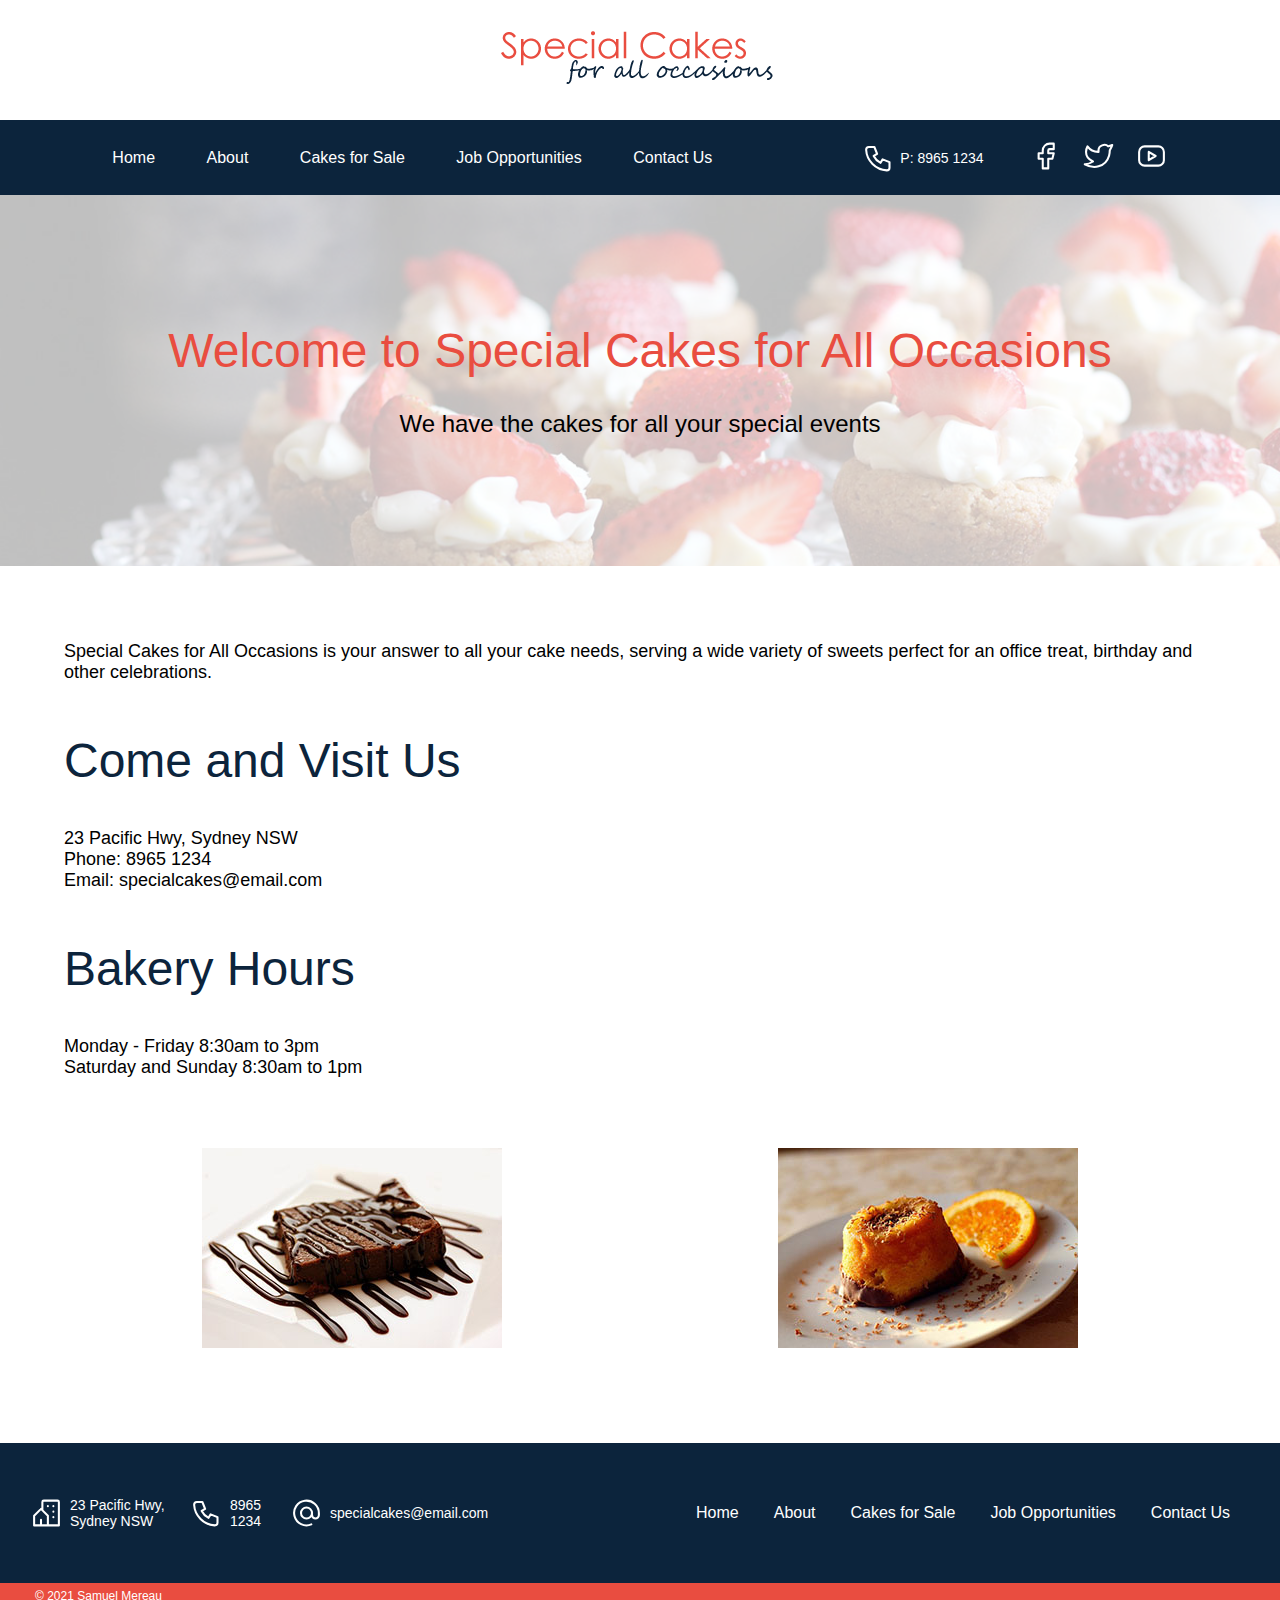
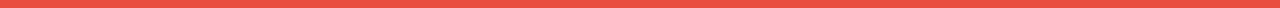
==== index.html @ ec7f02be "Add files via upload" ====
<!doctype html>
<!-- Samuel Mereau -->
<html>
<head>
<meta charset="utf-8">
<meta http-equiv="X-UA-Compatible" content="IE=edge">
<meta name="viewport" content="width=device-width, initial-scale=1.0">
<title>Special Cakes for All Occasions | Home</title>
<link href="style.css" rel="stylesheet" type="text/css">
</head>
<body>
	<header>
		<nav>
		  <div id="navbar-top">
			<a href="index.html"><img src="images/logo.png" width="298" height="71" alt="Company Logo"/></a>
			</div>
		  <div id="navbar-bottom">
				<input type="checkbox" name="menu-icon" value="menu" id="menu-icon"><label id="menu-label" for="menu-icon"></label>
				<div class="navbar-links">
				<a href="index.html">Home</a>
				<a href="about.html">About</a>
				<a href="cakes.html">Cakes for Sale</a>
				<a href="jobs.html">Job Opportunities</a>
				<a href="contact.html">Contact Us</a>
			</div>
			
			<div class="navbar-social">
				<div id="phone">
					<svg xmlns="http://www.w3.org/2000/svg" class="icon icon-tabler icon-tabler-phone social-image" width="44" height="44" viewBox="0 0 24 24" stroke-width="1.5" stroke="#ffffff" fill="none" stroke-linecap="round" stroke-linejoin="round">
  						<path stroke="none" d="M0 0h24v24H0z" fill="none"/>
  						<path d="M5 4h4l2 5l-2.5 1.5a11 11 0 0 0 5 5l1.5 -2.5l5 2v4a2 2 0 0 1 -2 2a16 16 0 0 1 -15 -15a2 2 0 0 1 2 -2" />
					</svg>
					<p>P: 8965 1234</p>
				</div>
				<a href="https://facebook.com" target="_blank">
					<svg xmlns="http://www.w3.org/2000/svg" class="icon icon-tabler icon-tabler-brand-facebook social-image" width="44" height="44" viewBox="0 0 24 24" stroke-width="1.5" stroke="#ffffff" fill="none" stroke-linecap="round" stroke-linejoin="round">
  					<path stroke="none" d="M0 0h24v24H0z" fill="none"/>
 					<path d="M7 10v4h3v7h4v-7h3l1 -4h-4v-2a1 1 0 0 1 1 -1h3v-4h-3a5 5 0 0 0 -5 5v2h-3" />
					</svg>
				</a>
				<a href="https://twitter.com" target="_blank">
					<svg xmlns="http://www.w3.org/2000/svg" class="icon icon-tabler icon-tabler-brand-twitter social-image" width="44" height="44" viewBox="0 0 24 24" stroke-width="1.5" stroke="#ffffff" fill="none" stroke-linecap="round" stroke-linejoin="round">
						<path stroke="none" d="M0 0h24v24H0z" fill="none"/>
						<path d="M22 4.01c-1 .49 -1.98 .689 -3 .99c-1.121 -1.265 -2.783 -1.335 -4.38 -.737s-2.643 2.06 -2.62 3.737v1c-3.245 .083 -6.135 -1.395 -8 -4c0 0 -4.182 7.433 4 11c-1.872 1.247 -3.739 2.088 -6 2c3.308 1.803 6.913 2.423 10.034 1.517c3.58 -1.04 6.522 -3.723 7.651 -7.742a13.84 13.84 0 0 0 .497 -3.753c-.002 -.249 1.51 -2.772 1.818 -4.013z" />
					</svg>
				</a>
				<a href="https://youtube.com" target="_blank">
					<svg xmlns="http://www.w3.org/2000/svg" class="icon icon-tabler icon-tabler-brand-youtube social-image" width="44" height="44" viewBox="0 0 24 24" stroke-width="1.5" stroke="#ffffff" fill="none" stroke-linecap="round" stroke-linejoin="round">
						<path stroke="none" d="M0 0h24v24H0z" fill="none"/>
						<rect x="3" y="5" width="18" height="14" rx="4" />
						<path d="M10 9l5 3l-5 3z" />
					</svg>
				</a>
			</div>
		  </div>
		</nav>
		<div class="page-heading">
			<div id="heading-text">
				<h1>Welcome to Special Cakes for All Occasions</h1>
				<h2>We have the cakes for all your special events</h2>
			</div>
			<img draggable="false" id="page-heading-img" src="images/banner1200.jpg" alt="Page heading image of multiple strawberry cupcakes">
		</div>
    </header>
	<main>
		<section>
			<p>Special Cakes for All Occasions is your answer to all your cake needs, serving a wide variety of sweets perfect for an office treat, birthday and other celebrations.</p>
		</section>
		<section>
			<h2>Come and Visit Us</h2>
			<p>23 Pacific Hwy, Sydney NSW<br>Phone: 8965 1234<br>Email: specialcakes@email.com</p>
		</section>
		<section>
			<h2>Bakery Hours</h2>
			<p>Monday - Friday 8:30am to 3pm<br>Saturday and Sunday 8:30am to 1pm</p>
		</section>
		<div class="gallery">
			<img src="images/small/brownie300.jpg" alt="Image of brownie with chocolate dressing">
			<img src="images/small/orangeCake300.jpg" alt="Image of small orange cake with a slice of orange fruit">
		</div>
	</main>
	<footer>
		<div id="footer-top">
			<div class="footer-social">
				<div id="footer-address" class="footer-contact-info">
					<svg xmlns="http://www.w3.org/2000/svg" class="icon icon-tabler icon-tabler-building-community" width="44" height="44" viewBox="0 0 24 24" stroke-width="1.5" stroke="#ffffff" fill="none" stroke-linecap="round" stroke-linejoin="round">
						<path stroke="none" d="M0 0h24v24H0z" fill="none"/>
						<path d="M8 9l5 5v7h-5v-4m0 4h-5v-7l5 -5m1 1v-6a1 1 0 0 1 1 -1h10a1 1 0 0 1 1 1v17h-8" />
						<line x1="13" y1="7" x2="13" y2="7.01" />
						<line x1="17" y1="7" x2="17" y2="7.01" />
						<line x1="17" y1="11" x2="17" y2="11.01" />
						<line x1="17" y1="15" x2="17" y2="15.01" />
					</svg>
					<p>23 Pacific Hwy, Sydney NSW</p>
				</div>
				<div id="footer-phone" class="footer-contact-info">
					<svg xmlns="http://www.w3.org/2000/svg" class="icon icon-tabler icon-tabler-phone" width="44" height="44" viewBox="0 0 24 24" stroke-width="1.5" stroke="#ffffff" fill="none" stroke-linecap="round" stroke-linejoin="round">
						<path stroke="none" d="M0 0h24v24H0z" fill="none"/>
						<path d="M5 4h4l2 5l-2.5 1.5a11 11 0 0 0 5 5l1.5 -2.5l5 2v4a2 2 0 0 1 -2 2a16 16 0 0 1 -15 -15a2 2 0 0 1 2 -2" />
					</svg>
					<p>8965 1234</p>
				</div>
				<div id="footer-email" class="footer-contact-info">
					<svg xmlns="http://www.w3.org/2000/svg" class="icon icon-tabler icon-tabler-at" width="44" height="44" viewBox="0 0 24 24" stroke-width="1.5" stroke="#ffffff" fill="none" stroke-linecap="round" stroke-linejoin="round">
						<path stroke="none" d="M0 0h24v24H0z" fill="none"/>
						<circle cx="12" cy="12" r="4" />
						<path d="M16 12v1.5a2.5 2.5 0 0 0 5 0v-1.5a9 9 0 1 0 -5.5 8.28" />
					</svg>
					<p>specialcakes@email.com</p>
				</div>
			</div>
			<div class="footer-sitemap">
				<a href="index.html">Home</a>
				<a href="about.html">About</a>
				<a href="cakes.html">Cakes for Sale</a>
				<a href="jobs.html">Job Opportunities</a>
				<a href="contact.html">Contact Us</a>
			</div>
		</div>
		<div id="footer-bottom">
			<p>&copy; 2021 Samuel Mereau</p>
		</div>
	</footer>
</body>
</html>
---- style.css ----
@charset "utf-8";
/* Samuel Mereau */
html, body {
    margin: 0;
    padding: 0;
    font-family: Arial, Helvetica, sans-serif;
}
#navbar-bottom {
    background-color: #0c243c;
    height: 75px;
	padding-left: 20px;
}
.navbar-social{
	margin-right: auto;
}
.navbar-links {
	margin-left: auto;
	margin-right: 150px;
    width: 600px;
    justify-content: space-between;
}
#navbar-bottom input[type="checkbox"] {
	display: none;
}
.navbar-links a, .footer-sitemap a {
	color: white;
	text-decoration: none;
}
#navbar-bottom, .navbar-social, #phone, .navbar-links {
    display: flex;
    align-items: center;
}
.social-image {
    width: 33px;
}
.navbar-social a {
	margin-right: 20px;
}
#phone p {
    color: white;
    font-size: 14px;
}
#phone {
    margin-right: 45px;
}
#phone svg {
    padding-right: 5px;
}
#navbar-top {
    height: 120px;
}
#navbar-top a {
    display: block;
    height: 100%;
}
#navbar-top img {
    margin-left: auto;
    margin-right: auto;
    display: block;
    padding-top: 20px;
    padding-bottom: 25px;
}
.page-heading {
	position: relative;
	overflow: hidden;
	width: 100%;
	height: auto;
	text-align: center
}
#page-heading-img {
	position: absolute;
	z-index: -1;
	opacity: 0.25;
	top: 0;
	left: 0;
	object-fit: cover;
	height: 100%;
	width: 100%;
	user-select: none;
}
#heading-text {
	margin-top: 10%;
	margin-bottom: 10%;
}
#heading-text h1 {
	font-weight: normal;
	font-size: 3em;
	color: #e94d40;
}
#heading-text h2 {
	font-weight: normal;
}
main {
	margin: 75px 5vw;
}
main h2 {
	color: #0c243c;
	font-weight: normal;
	font-size: 48px;
}
.gallery {
	display: flex;
	justify-content: space-around;
	align-items: center;
	text-align: center;
	flex-wrap: wrap;
}
.gallery img {
	margin: 20px 10px;
}
section {
	height: auto;
	position: relative;
	margin-bottom: 50px;
}
section p {
	width: auto;
	font-size: 18px;
}
#footer-top {
	background-color: #0c243c; 
	height: 140px;
	display: flex;
	padding-left: 30px;
}
#footer-top div svg {
	width: 33px;
}
.footer-social div:not(:first-child) {
	margin-left: 30px;
}
.footer-contact-info {
	display: flex;
	flex-direction: row;
	align-items: center;
	color: white;
}
.footer-contact-info p {
	font-size: 14px;
	margin-left: 7px;
}
.footer-social {
	display: flex;
	flex-direction: row;
}
.footer-sitemap {
	display: flex;
    align-items: center;
	margin-left: 30px;
	margin-right: 50px;
    width: 600px;
    justify-content: flex-end;
	flex-grow: 2;
}
.footer-sitemap a:not(:first-child){
	margin-left: 35px;
}
#footer-bottom {
	background-color: #e94d40;
	height: 25px;
}
#footer-bottom p {
	margin: 0;
	margin-left: 35px;
	padding-top: 6px;
	padding-bottom: 5px;
	font-size: 12px;
	color: white;
}
table {
	width: 50%;
	height: 300px;
	border-collapse: collapse;
}
table td, table th {
	border: 1px solid #ddd;
	padding: 8px;
}
table th {
	background-color: #0c243c;
	color: white;
	font-weight: normal;
	padding: 8px 0;
}
@media only screen and (max-width: 1312px){
	#footer-top div:not(:first-child){
		margin-left: 10px;
	}
	.footer-sitemap {
		margin-left: 50px !important;
		text-align: center;
	}
	#footer-address p {
		width: 110px;
	}
	#footer-phone p {
		width: 50px;
	}
}
@media only screen and (max-width: 1112px) {
	#phone {
		margin-right: 15px;
	}
}
@media only screen and (max-width: 1000px) {
	#navbar-bottom {
		flex-direction: column;
		padding-left: 0;
		height: auto;
	}
	.navbar-social {
		background-color: white;
		width: 100%;
		height: 50px;
		justify-content: center;
		border-bottom: solid 1px grey;
	}
	.navbar-social svg {
		stroke: black;
	}
	.navbar-social a:nth-child(2){
		margin-left: 20px;
	}
	.social-image {
		width: 22px;
	}
	#phone p {
		color: black;
	}
	.navbar-links {
		height: 60px;
		margin: 0;
	}
	.page-heading h1 {
		margin: 0 50px;
	}
	#footer-top {
		padding: 0 40px;
		flex-direction: column;
	}
	.footer-social {
		display: flex;
		flex-direction: row;
		justify-content: center;
		height: 75px;
	}
	.footer-social div {
		justify-content: center;
		margin: 0 !important;
	}
	.footer-social div p {
		width: 100% !important;
	}
	#footer-phone p {
		width: 75px !important;
	}
	#footer-phone {
		margin: 0 20px !important;
	}
	.footer-sitemap {
		width: 100%;
		margin: 0 !important;
		justify-content: center;
	}
	.footer-sitemap a {
		margin: 0 20px;
	}
	.footer-sitemap a:not(:first-child) {
		margin-left: 30px;
	}
}
@media only screen and (max-width: 650px){
	main {
		text-align: center;
	}
	.gallery {
		flex-direction: column;
	}
	.gallery img:not(:first-child) {
		margin-top: 40px;
		margin-left: 0;
	}
	.navbar-links {
		display: none;
		flex-direction: column;
		height: auto;
		padding-bottom: 10px;
		width: 100%;
	}
	.navbar-links a {
		font-size: 24px;
		height: 60px;
		display: flex;
		align-items: center;
		width: 75%;
		overflow: hidden;
	}
	.navbar-links a:not(:last-child) {
		border-bottom: solid 1px white;
	}
	#menu-label {
		display: block;
		margin-left: auto;
	}
	#menu-icon {
		display: none;
	}
	#menu-icon + label{
		float: right;
		background: url("images/menu-icon.svg") no-repeat;
		width: 40px;
		height: 40px;
		margin-top: 5px;
		margin-right: 12px;
		margin-bottom: 10px;
	}
	#menu-icon:checked + label {
		background: url("images/menu-close.svg") no-repeat;
	}
	#menu-icon:checked ~ .navbar-links {
		display: flex !important;
	}
	.page-heading {
		height: 500px;
	}
	#heading-text h2 {
		padding: 0 10px; 
	}
	#heading-text {
		margin-top: 100px;
	}
	.footer-social {
		flex-direction: column;
		height: auto;
		
	}
	.footer-social div {
		width: 100%;	
		justify-content: center !important;
	}
	#footer-top {
		height: 475px;
		justify-content: flex-end;
	}
	#footer-phone {
		margin: 0 !important;
	}
	#footer-phone p {
		width: 50% !important;
	}
	.footer-social div p {
		width: 50% !important;
	}
	.footer-sitemap {
		flex-direction: column;
		justify-content: flex-end;
		flex-grow: 0;
		margin-top: 50px !important;
	}
	.footer-sitemap a {
		height: 50px;
		font-size: 18px;
		margin: 0 !important;
		text-align: center;
	}
	table {
		width: 75%;
		margin-left: auto;
		margin-right: auto;
	}
}
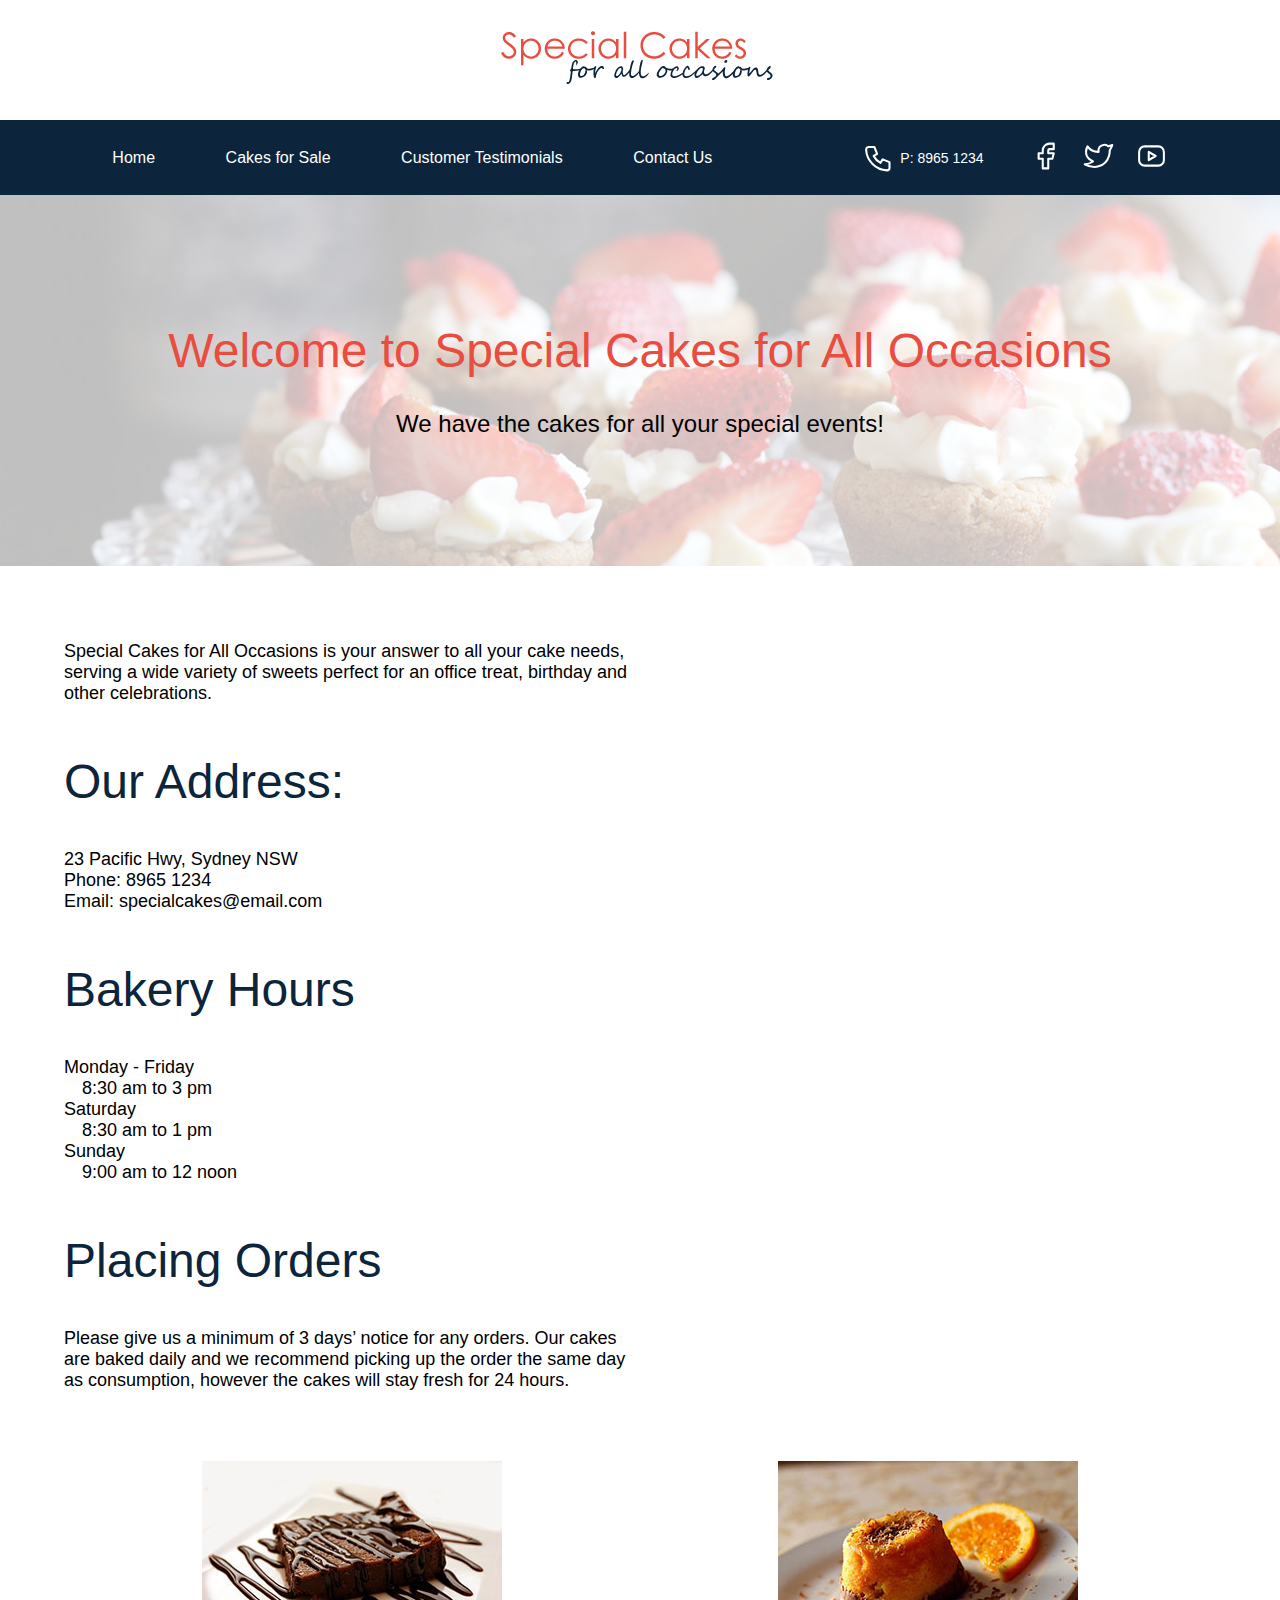
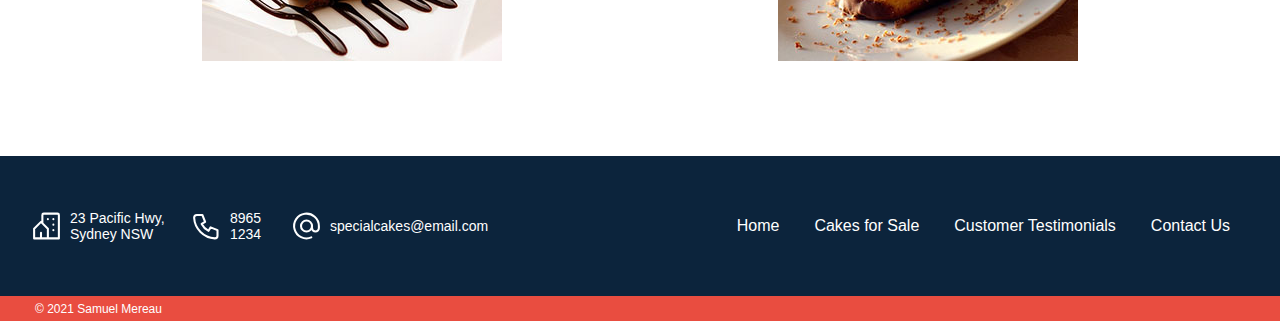
==== commit 42bb8fd8: "update branch to v2" ====
--- a/index.html
+++ b/index.html
@@ -1,125 +1,245 @@
-<!doctype html>
+<!DOCTYPE html>
 <!-- Samuel Mereau -->
 <html>
-<head>
-<meta charset="utf-8">
-<meta http-equiv="X-UA-Compatible" content="IE=edge">
-<meta name="viewport" content="width=device-width, initial-scale=1.0">
-<title>Special Cakes for All Occasions | Home</title>
-<link href="style.css" rel="stylesheet" type="text/css">
-</head>
-<body>
-	<header>
-		<nav>
-		  <div id="navbar-top">
-			<a href="index.html"><img src="images/logo.png" width="298" height="71" alt="Company Logo"/></a>
-			</div>
-		  <div id="navbar-bottom">
-				<input type="checkbox" name="menu-icon" value="menu" id="menu-icon"><label id="menu-label" for="menu-icon"></label>
-				<div class="navbar-links">
-				<a href="index.html">Home</a>
-				<a href="about.html">About</a>
-				<a href="cakes.html">Cakes for Sale</a>
-				<a href="jobs.html">Job Opportunities</a>
-				<a href="contact.html">Contact Us</a>
-			</div>
-			
-			<div class="navbar-social">
-				<div id="phone">
-					<svg xmlns="http://www.w3.org/2000/svg" class="icon icon-tabler icon-tabler-phone social-image" width="44" height="44" viewBox="0 0 24 24" stroke-width="1.5" stroke="#ffffff" fill="none" stroke-linecap="round" stroke-linejoin="round">
-  						<path stroke="none" d="M0 0h24v24H0z" fill="none"/>
-  						<path d="M5 4h4l2 5l-2.5 1.5a11 11 0 0 0 5 5l1.5 -2.5l5 2v4a2 2 0 0 1 -2 2a16 16 0 0 1 -15 -15a2 2 0 0 1 2 -2" />
-					</svg>
-					<p>P: 8965 1234</p>
-				</div>
-				<a href="https://facebook.com" target="_blank">
-					<svg xmlns="http://www.w3.org/2000/svg" class="icon icon-tabler icon-tabler-brand-facebook social-image" width="44" height="44" viewBox="0 0 24 24" stroke-width="1.5" stroke="#ffffff" fill="none" stroke-linecap="round" stroke-linejoin="round">
-  					<path stroke="none" d="M0 0h24v24H0z" fill="none"/>
- 					<path d="M7 10v4h3v7h4v-7h3l1 -4h-4v-2a1 1 0 0 1 1 -1h3v-4h-3a5 5 0 0 0 -5 5v2h-3" />
-					</svg>
-				</a>
-				<a href="https://twitter.com" target="_blank">
-					<svg xmlns="http://www.w3.org/2000/svg" class="icon icon-tabler icon-tabler-brand-twitter social-image" width="44" height="44" viewBox="0 0 24 24" stroke-width="1.5" stroke="#ffffff" fill="none" stroke-linecap="round" stroke-linejoin="round">
-						<path stroke="none" d="M0 0h24v24H0z" fill="none"/>
-						<path d="M22 4.01c-1 .49 -1.98 .689 -3 .99c-1.121 -1.265 -2.783 -1.335 -4.38 -.737s-2.643 2.06 -2.62 3.737v1c-3.245 .083 -6.135 -1.395 -8 -4c0 0 -4.182 7.433 4 11c-1.872 1.247 -3.739 2.088 -6 2c3.308 1.803 6.913 2.423 10.034 1.517c3.58 -1.04 6.522 -3.723 7.651 -7.742a13.84 13.84 0 0 0 .497 -3.753c-.002 -.249 1.51 -2.772 1.818 -4.013z" />
-					</svg>
-				</a>
-				<a href="https://youtube.com" target="_blank">
-					<svg xmlns="http://www.w3.org/2000/svg" class="icon icon-tabler icon-tabler-brand-youtube social-image" width="44" height="44" viewBox="0 0 24 24" stroke-width="1.5" stroke="#ffffff" fill="none" stroke-linecap="round" stroke-linejoin="round">
-						<path stroke="none" d="M0 0h24v24H0z" fill="none"/>
-						<rect x="3" y="5" width="18" height="14" rx="4" />
-						<path d="M10 9l5 3l-5 3z" />
-					</svg>
-				</a>
-			</div>
-		  </div>
-		</nav>
-		<div class="page-heading">
-			<div id="heading-text">
-				<h1>Welcome to Special Cakes for All Occasions</h1>
-				<h2>We have the cakes for all your special events</h2>
-			</div>
-			<img draggable="false" id="page-heading-img" src="images/banner1200.jpg" alt="Page heading image of multiple strawberry cupcakes">
-		</div>
+  <head>
+    <meta charset="utf-8" />
+    <meta http-equiv="X-UA-Compatible" content="IE=edge" />
+    <meta name="viewport" content="width=device-width, initial-scale=1.0" />
+    <title>Special Cakes for All Occasions | Home</title>
+    <link href="style.css" rel="stylesheet" type="text/css" />
+    <link href="css/index.css" rel="stylesheet" type="text/css" />
+  </head>
+  <body>
+    <header>
+      <nav>
+        <div id="navbar-top">
+          <a href="index.html"
+            ><img src="images/logo.png" width="298" height="71" alt="Company Logo"
+          /></a>
+        </div>
+        <div id="navbar-bottom">
+          <input type="checkbox" name="menu-icon" value="menu" id="menu-icon" /><label
+            id="menu-label"
+            for="menu-icon"
+          ></label>
+          <div class="navbar-links">
+            <a href="index.html">Home</a>
+            <a href="cakes.html">Cakes for Sale</a>
+            <a href="testimonials.html">Customer Testimonials</a>
+            <a href="contact.html">Contact Us</a>
+          </div>
+
+          <div class="navbar-social">
+            <div id="phone">
+              <svg
+                xmlns="http://www.w3.org/2000/svg"
+                class="icon icon-tabler icon-tabler-phone social-image"
+                width="44"
+                height="44"
+                viewBox="0 0 24 24"
+                stroke-width="1.5"
+                stroke="#ffffff"
+                fill="none"
+                stroke-linecap="round"
+                stroke-linejoin="round"
+              >
+                <path stroke="none" d="M0 0h24v24H0z" fill="none" />
+                <path
+                  d="M5 4h4l2 5l-2.5 1.5a11 11 0 0 0 5 5l1.5 -2.5l5 2v4a2 2 0 0 1 -2 2a16 16 0 0 1 -15 -15a2 2 0 0 1 2 -2"
+                />
+              </svg>
+              <p>P: 8965 1234</p>
+            </div>
+            <a href="https://facebook.com" target="_blank">
+              <svg
+                xmlns="http://www.w3.org/2000/svg"
+                class="icon icon-tabler icon-tabler-brand-facebook social-image"
+                width="44"
+                height="44"
+                viewBox="0 0 24 24"
+                stroke-width="1.5"
+                stroke="#ffffff"
+                fill="none"
+                stroke-linecap="round"
+                stroke-linejoin="round"
+              >
+                <path stroke="none" d="M0 0h24v24H0z" fill="none" />
+                <path
+                  d="M7 10v4h3v7h4v-7h3l1 -4h-4v-2a1 1 0 0 1 1 -1h3v-4h-3a5 5 0 0 0 -5 5v2h-3"
+                />
+              </svg>
+            </a>
+            <a href="https://twitter.com" target="_blank">
+              <svg
+                xmlns="http://www.w3.org/2000/svg"
+                class="icon icon-tabler icon-tabler-brand-twitter social-image"
+                width="44"
+                height="44"
+                viewBox="0 0 24 24"
+                stroke-width="1.5"
+                stroke="#ffffff"
+                fill="none"
+                stroke-linecap="round"
+                stroke-linejoin="round"
+              >
+                <path stroke="none" d="M0 0h24v24H0z" fill="none" />
+                <path
+                  d="M22 4.01c-1 .49 -1.98 .689 -3 .99c-1.121 -1.265 -2.783 -1.335 -4.38 -.737s-2.643 2.06 -2.62 3.737v1c-3.245 .083 -6.135 -1.395 -8 -4c0 0 -4.182 7.433 4 11c-1.872 1.247 -3.739 2.088 -6 2c3.308 1.803 6.913 2.423 10.034 1.517c3.58 -1.04 6.522 -3.723 7.651 -7.742a13.84 13.84 0 0 0 .497 -3.753c-.002 -.249 1.51 -2.772 1.818 -4.013z"
+                />
+              </svg>
+            </a>
+            <a href="https://youtube.com" target="_blank">
+              <svg
+                xmlns="http://www.w3.org/2000/svg"
+                class="icon icon-tabler icon-tabler-brand-youtube social-image"
+                width="44"
+                height="44"
+                viewBox="0 0 24 24"
+                stroke-width="1.5"
+                stroke="#ffffff"
+                fill="none"
+                stroke-linecap="round"
+                stroke-linejoin="round"
+              >
+                <path stroke="none" d="M0 0h24v24H0z" fill="none" />
+                <rect x="3" y="5" width="18" height="14" rx="4" />
+                <path d="M10 9l5 3l-5 3z" />
+              </svg>
+            </a>
+          </div>
+        </div>
+      </nav>
+      <div class="page-heading">
+        <div id="heading-text">
+          <h1>Welcome to Special Cakes for All Occasions</h1>
+          <h2>We have the cakes for all your special events!</h2>
+        </div>
+        <img
+          draggable="false"
+          id="page-heading-img"
+          src="images/banner1200.jpg"
+          alt="Page heading image of multiple strawberry cupcakes"
+        />
+      </div>
     </header>
-	<main>
-		<section>
-			<p>Special Cakes for All Occasions is your answer to all your cake needs, serving a wide variety of sweets perfect for an office treat, birthday and other celebrations.</p>
-		</section>
-		<section>
-			<h2>Come and Visit Us</h2>
-			<p>23 Pacific Hwy, Sydney NSW<br>Phone: 8965 1234<br>Email: specialcakes@email.com</p>
-		</section>
-		<section>
-			<h2>Bakery Hours</h2>
-			<p>Monday - Friday 8:30am to 3pm<br>Saturday and Sunday 8:30am to 1pm</p>
-		</section>
-		<div class="gallery">
-			<img src="images/small/brownie300.jpg" alt="Image of brownie with chocolate dressing">
-			<img src="images/small/orangeCake300.jpg" alt="Image of small orange cake with a slice of orange fruit">
-		</div>
-	</main>
-	<footer>
-		<div id="footer-top">
-			<div class="footer-social">
-				<div id="footer-address" class="footer-contact-info">
-					<svg xmlns="http://www.w3.org/2000/svg" class="icon icon-tabler icon-tabler-building-community" width="44" height="44" viewBox="0 0 24 24" stroke-width="1.5" stroke="#ffffff" fill="none" stroke-linecap="round" stroke-linejoin="round">
-						<path stroke="none" d="M0 0h24v24H0z" fill="none"/>
-						<path d="M8 9l5 5v7h-5v-4m0 4h-5v-7l5 -5m1 1v-6a1 1 0 0 1 1 -1h10a1 1 0 0 1 1 1v17h-8" />
-						<line x1="13" y1="7" x2="13" y2="7.01" />
-						<line x1="17" y1="7" x2="17" y2="7.01" />
-						<line x1="17" y1="11" x2="17" y2="11.01" />
-						<line x1="17" y1="15" x2="17" y2="15.01" />
-					</svg>
-					<p>23 Pacific Hwy, Sydney NSW</p>
-				</div>
-				<div id="footer-phone" class="footer-contact-info">
-					<svg xmlns="http://www.w3.org/2000/svg" class="icon icon-tabler icon-tabler-phone" width="44" height="44" viewBox="0 0 24 24" stroke-width="1.5" stroke="#ffffff" fill="none" stroke-linecap="round" stroke-linejoin="round">
-						<path stroke="none" d="M0 0h24v24H0z" fill="none"/>
-						<path d="M5 4h4l2 5l-2.5 1.5a11 11 0 0 0 5 5l1.5 -2.5l5 2v4a2 2 0 0 1 -2 2a16 16 0 0 1 -15 -15a2 2 0 0 1 2 -2" />
-					</svg>
-					<p>8965 1234</p>
-				</div>
-				<div id="footer-email" class="footer-contact-info">
-					<svg xmlns="http://www.w3.org/2000/svg" class="icon icon-tabler icon-tabler-at" width="44" height="44" viewBox="0 0 24 24" stroke-width="1.5" stroke="#ffffff" fill="none" stroke-linecap="round" stroke-linejoin="round">
-						<path stroke="none" d="M0 0h24v24H0z" fill="none"/>
-						<circle cx="12" cy="12" r="4" />
-						<path d="M16 12v1.5a2.5 2.5 0 0 0 5 0v-1.5a9 9 0 1 0 -5.5 8.28" />
-					</svg>
-					<p>specialcakes@email.com</p>
-				</div>
-			</div>
-			<div class="footer-sitemap">
-				<a href="index.html">Home</a>
-				<a href="about.html">About</a>
-				<a href="cakes.html">Cakes for Sale</a>
-				<a href="jobs.html">Job Opportunities</a>
-				<a href="contact.html">Contact Us</a>
-			</div>
-		</div>
-		<div id="footer-bottom">
-			<p>&copy; 2021 Samuel Mereau</p>
-		</div>
-	</footer>
-</body>
+    <main>
+      <section>
+        <p>
+          Special Cakes for All Occasions is your answer to all your cake needs, serving a
+          wide variety of sweets perfect for an office treat, birthday and other
+          celebrations.
+        </p>
+      </section>
+      <section>
+        <h2>Our Address:</h2>
+        <p>
+          23 Pacific Hwy, Sydney NSW<br />Phone: 8965 1234<br />Email:
+          specialcakes@email.com
+        </p>
+      </section>
+      <section>
+        <h2>Bakery Hours</h2>
+        <p>
+          Monday - Friday <br />&emsp;8:30 am to 3 pm<br />Saturday<br />&emsp;8:30 am to
+          1 pm<br />Sunday<br />&emsp;9:00 am to 12 noon
+        </p>
+      </section>
+      <section>
+        <h2>Placing Orders</h2>
+        <p>
+          Please give us a minimum of 3 days’ notice for any orders. Our cakes are baked
+          daily and we recommend picking up the order the same day as consumption, however
+          the cakes will stay fresh for 24 hours.
+        </p>
+      </section>
+      <div class="gallery">
+        <img
+          src="images/small/brownie300.jpg"
+          alt="Image of brownie with chocolate dressing"
+        />
+        <img
+          src="images/small/orangeCake300.jpg"
+          alt="Image of small orange cake with a slice of orange fruit"
+        />
+      </div>
+    </main>
+    <footer>
+      <div id="footer-top">
+        <div class="footer-social">
+          <div id="footer-address" class="footer-contact-info">
+            <svg
+              xmlns="http://www.w3.org/2000/svg"
+              class="icon icon-tabler icon-tabler-building-community"
+              width="44"
+              height="44"
+              viewBox="0 0 24 24"
+              stroke-width="1.5"
+              stroke="#ffffff"
+              fill="none"
+              stroke-linecap="round"
+              stroke-linejoin="round"
+            >
+              <path stroke="none" d="M0 0h24v24H0z" fill="none" />
+              <path
+                d="M8 9l5 5v7h-5v-4m0 4h-5v-7l5 -5m1 1v-6a1 1 0 0 1 1 -1h10a1 1 0 0 1 1 1v17h-8"
+              />
+              <line x1="13" y1="7" x2="13" y2="7.01" />
+              <line x1="17" y1="7" x2="17" y2="7.01" />
+              <line x1="17" y1="11" x2="17" y2="11.01" />
+              <line x1="17" y1="15" x2="17" y2="15.01" />
+            </svg>
+            <p>23 Pacific Hwy, Sydney NSW</p>
+          </div>
+          <div id="footer-phone" class="footer-contact-info">
+            <svg
+              xmlns="http://www.w3.org/2000/svg"
+              class="icon icon-tabler icon-tabler-phone"
+              width="44"
+              height="44"
+              viewBox="0 0 24 24"
+              stroke-width="1.5"
+              stroke="#ffffff"
+              fill="none"
+              stroke-linecap="round"
+              stroke-linejoin="round"
+            >
+              <path stroke="none" d="M0 0h24v24H0z" fill="none" />
+              <path
+                d="M5 4h4l2 5l-2.5 1.5a11 11 0 0 0 5 5l1.5 -2.5l5 2v4a2 2 0 0 1 -2 2a16 16 0 0 1 -15 -15a2 2 0 0 1 2 -2"
+              />
+            </svg>
+            <p>8965 1234</p>
+          </div>
+          <div id="footer-email" class="footer-contact-info">
+            <svg
+              xmlns="http://www.w3.org/2000/svg"
+              class="icon icon-tabler icon-tabler-at"
+              width="44"
+              height="44"
+              viewBox="0 0 24 24"
+              stroke-width="1.5"
+              stroke="#ffffff"
+              fill="none"
+              stroke-linecap="round"
+              stroke-linejoin="round"
+            >
+              <path stroke="none" d="M0 0h24v24H0z" fill="none" />
+              <circle cx="12" cy="12" r="4" />
+              <path d="M16 12v1.5a2.5 2.5 0 0 0 5 0v-1.5a9 9 0 1 0 -5.5 8.28" />
+            </svg>
+            <p>specialcakes@email.com</p>
+          </div>
+        </div>
+        <div class="footer-sitemap">
+          <a href="index.html">Home</a>
+          <a href="cakes.html">Cakes for Sale</a>
+          <a href="testimonials.html">Customer Testimonials</a>
+          <a href="contact.html">Contact Us</a>
+        </div>
+      </div>
+      <div id="footer-bottom">
+        <p>&copy; 2021 Samuel Mereau</p>
+      </div>
+    </footer>
+  </body>
 </html>
--- a/style.css
+++ b/style.css
@@ -1,371 +1,379 @@
 @charset "utf-8";
 /* Samuel Mereau */
-html, body {
+html,
+body {
+  margin: 0;
+  padding: 0;
+  font-family: Arial, Helvetica, sans-serif;
+}
+#navbar-bottom {
+  background-color: #0c243c;
+  height: 75px;
+  padding-left: 20px;
+}
+.navbar-social {
+  margin-right: auto;
+}
+.navbar-links {
+  margin-left: auto;
+  margin-right: 150px;
+  width: 600px;
+  justify-content: space-between;
+}
+#navbar-bottom input[type='checkbox'] {
+  display: none;
+}
+.navbar-links a,
+.footer-sitemap a {
+  color: white;
+  text-decoration: none;
+}
+#navbar-bottom,
+.navbar-social,
+#phone,
+.navbar-links {
+  display: flex;
+  align-items: center;
+}
+.social-image {
+  width: 33px;
+}
+.navbar-social a {
+  margin-right: 20px;
+}
+#phone p {
+  color: white;
+  font-size: 14px;
+}
+#phone {
+  margin-right: 45px;
+}
+#phone svg {
+  padding-right: 5px;
+}
+#navbar-top {
+  height: 120px;
+}
+#navbar-top a {
+  display: block;
+  height: 100%;
+}
+#navbar-top img {
+  margin-left: auto;
+  margin-right: auto;
+  display: block;
+  padding-top: 20px;
+  padding-bottom: 25px;
+}
+.page-heading {
+  position: relative;
+  overflow: hidden;
+  width: 100%;
+  height: auto;
+  text-align: center;
+}
+#page-heading-img {
+  position: absolute;
+  z-index: -1;
+  opacity: 0.25;
+  top: 0;
+  left: 0;
+  object-fit: cover;
+  height: 100%;
+  width: 100%;
+  user-select: none;
+}
+#heading-text {
+  margin-top: 10%;
+  margin-bottom: 10%;
+}
+#heading-text h1 {
+  font-weight: normal;
+  font-size: 3em;
+  color: #e94d40;
+}
+#heading-text h2 {
+  font-weight: normal;
+}
+main {
+  margin: 75px 5vw;
+}
+main h2 {
+  color: #0c243c;
+  font-weight: normal;
+  font-size: 48px;
+}
+.gallery {
+  display: flex;
+  justify-content: space-around;
+  align-items: center;
+  text-align: center;
+  flex-wrap: wrap;
+}
+.gallery img {
+  margin: 20px 10px;
+}
+section {
+  height: auto;
+  position: relative;
+  margin-bottom: 50px;
+}
+section p {
+  width: auto;
+  font-size: 18px;
+}
+blockquote {
+  font-size: 18px;
+}
+#footer-top {
+  background-color: #0c243c;
+  height: 140px;
+  display: flex;
+  padding-left: 30px;
+}
+#footer-top div svg {
+  width: 33px;
+}
+.footer-social div:not(:first-child) {
+  margin-left: 30px;
+}
+.footer-contact-info {
+  display: flex;
+  flex-direction: row;
+  align-items: center;
+  color: white;
+}
+.footer-contact-info p {
+  font-size: 14px;
+  margin-left: 7px;
+}
+.footer-social {
+  display: flex;
+  flex-direction: row;
+}
+.footer-sitemap {
+  display: flex;
+  align-items: center;
+  margin-left: 30px;
+  margin-right: 50px;
+  width: 600px;
+  justify-content: flex-end;
+  flex-grow: 2;
+}
+.footer-sitemap a:not(:first-child) {
+  margin-left: 35px;
+}
+#footer-bottom {
+  background-color: #e94d40;
+  height: 25px;
+}
+#footer-bottom p {
+  margin: 0;
+  margin-left: 35px;
+  padding-top: 6px;
+  padding-bottom: 5px;
+  font-size: 12px;
+  color: white;
+}
+table {
+  width: 50%;
+  height: 300px;
+  border-collapse: collapse;
+}
+table td,
+table th {
+  border: 1px solid #ddd;
+  padding: 8px;
+}
+table th {
+  background-color: #0c243c;
+  color: white;
+  font-weight: normal;
+  padding: 8px 0;
+}
+@media only screen and (max-width: 1312px) {
+  #footer-top div:not(:first-child) {
+    margin-left: 10px;
+  }
+  .footer-sitemap {
+    margin-left: 50px !important;
+    text-align: center;
+  }
+  #footer-address p {
+    width: 110px;
+  }
+  #footer-phone p {
+    width: 50px;
+  }
+}
+@media only screen and (max-width: 1112px) {
+  #phone {
+    margin-right: 15px;
+  }
+}
+@media only screen and (max-width: 1000px) {
+  #navbar-bottom {
+    flex-direction: column;
+    padding-left: 0;
+    height: auto;
+  }
+  .navbar-social {
+    background-color: white;
+    width: 100%;
+    height: 50px;
+    justify-content: center;
+    border-bottom: solid 1px grey;
+  }
+  .navbar-social svg {
+    stroke: black;
+  }
+  .navbar-social a:nth-child(2) {
+    margin-left: 20px;
+  }
+  .social-image {
+    width: 22px;
+  }
+  #phone p {
+    color: black;
+  }
+  .navbar-links {
+    height: 60px;
     margin: 0;
-    padding: 0;
-    font-family: Arial, Helvetica, sans-serif;
-}
-#navbar-bottom {
-    background-color: #0c243c;
+  }
+  .page-heading h1 {
+    margin: 0 50px;
+  }
+  #footer-top {
+    padding: 0 40px;
+    flex-direction: column;
+  }
+  .footer-social {
+    display: flex;
+    flex-direction: row;
+    justify-content: center;
     height: 75px;
-	padding-left: 20px;
-}
-.navbar-social{
-	margin-right: auto;
-}
-.navbar-links {
-	margin-left: auto;
-	margin-right: 150px;
-    width: 600px;
-    justify-content: space-between;
-}
-#navbar-bottom input[type="checkbox"] {
-	display: none;
-}
-.navbar-links a, .footer-sitemap a {
-	color: white;
-	text-decoration: none;
-}
-#navbar-bottom, .navbar-social, #phone, .navbar-links {
+  }
+  .footer-social div {
+    justify-content: center;
+    margin: 0 !important;
+  }
+  .footer-social div p {
+    width: 100% !important;
+  }
+  #footer-phone p {
+    width: 75px !important;
+  }
+  #footer-phone {
+    margin: 0 20px !important;
+  }
+  .footer-sitemap {
+    width: 100%;
+    margin: 0 !important;
+    justify-content: center;
+  }
+  .footer-sitemap a {
+    margin: 0 20px;
+  }
+  .footer-sitemap a:not(:first-child) {
+    margin-left: 30px;
+  }
+}
+@media only screen and (max-width: 650px) {
+  main {
+    text-align: center;
+  }
+  .gallery {
+    flex-direction: column;
+  }
+  .gallery img:not(:first-child) {
+    margin-top: 40px;
+    margin-left: 0;
+  }
+  .navbar-links {
+    display: none;
+    flex-direction: column;
+    height: auto;
+    padding-bottom: 10px;
+    width: 100%;
+  }
+  .navbar-links a {
+    font-size: 24px;
+    height: 60px;
     display: flex;
     align-items: center;
-}
-.social-image {
-    width: 33px;
-}
-.navbar-social a {
-	margin-right: 20px;
-}
-#phone p {
-    color: white;
-    font-size: 14px;
-}
-#phone {
-    margin-right: 45px;
-}
-#phone svg {
-    padding-right: 5px;
-}
-#navbar-top {
-    height: 120px;
-}
-#navbar-top a {
+    width: 75%;
+    overflow: hidden;
+  }
+  .navbar-links a:not(:last-child) {
+    border-bottom: solid 1px white;
+  }
+  #menu-label {
     display: block;
-    height: 100%;
-}
-#navbar-top img {
+    margin-left: auto;
+  }
+  #menu-icon {
+    display: none;
+  }
+  #menu-icon + label {
+    float: right;
+    background: url('images/menu-icon.svg') no-repeat;
+    width: 40px;
+    height: 40px;
+    margin-top: 5px;
+    margin-right: 12px;
+    margin-bottom: 10px;
+  }
+  #menu-icon:checked + label {
+    background: url('images/menu-close.svg') no-repeat;
+  }
+  #menu-icon:checked ~ .navbar-links {
+    display: flex !important;
+  }
+  .page-heading {
+    height: 500px;
+  }
+  #heading-text h2 {
+    padding: 0 10px;
+  }
+  #heading-text {
+    margin-top: 100px;
+  }
+  .footer-social {
+    flex-direction: column;
+    height: auto;
+  }
+  .footer-social div {
+    width: 100%;
+    justify-content: center !important;
+  }
+  #footer-top {
+    height: 430px;
+    justify-content: flex-end;
+  }
+  #footer-phone {
+    margin: 0 !important;
+  }
+  #footer-phone p {
+    width: 50% !important;
+  }
+  .footer-social div p {
+    width: 50% !important;
+  }
+  .footer-sitemap {
+    flex-direction: column;
+    justify-content: flex-end;
+    flex-grow: 0;
+    margin-top: 50px !important;
+  }
+  .footer-sitemap a {
+    height: 50px;
+    font-size: 18px;
+    margin: 0 !important;
+    text-align: center;
+  }
+  table {
+    width: 75%;
     margin-left: auto;
     margin-right: auto;
-    display: block;
-    padding-top: 20px;
-    padding-bottom: 25px;
-}
-.page-heading {
-	position: relative;
-	overflow: hidden;
-	width: 100%;
-	height: auto;
-	text-align: center
-}
-#page-heading-img {
-	position: absolute;
-	z-index: -1;
-	opacity: 0.25;
-	top: 0;
-	left: 0;
-	object-fit: cover;
-	height: 100%;
-	width: 100%;
-	user-select: none;
-}
-#heading-text {
-	margin-top: 10%;
-	margin-bottom: 10%;
-}
-#heading-text h1 {
-	font-weight: normal;
-	font-size: 3em;
-	color: #e94d40;
-}
-#heading-text h2 {
-	font-weight: normal;
-}
-main {
-	margin: 75px 5vw;
-}
-main h2 {
-	color: #0c243c;
-	font-weight: normal;
-	font-size: 48px;
-}
-.gallery {
-	display: flex;
-	justify-content: space-around;
-	align-items: center;
-	text-align: center;
-	flex-wrap: wrap;
-}
-.gallery img {
-	margin: 20px 10px;
-}
-section {
-	height: auto;
-	position: relative;
-	margin-bottom: 50px;
-}
-section p {
-	width: auto;
-	font-size: 18px;
-}
-#footer-top {
-	background-color: #0c243c; 
-	height: 140px;
-	display: flex;
-	padding-left: 30px;
-}
-#footer-top div svg {
-	width: 33px;
-}
-.footer-social div:not(:first-child) {
-	margin-left: 30px;
-}
-.footer-contact-info {
-	display: flex;
-	flex-direction: row;
-	align-items: center;
-	color: white;
-}
-.footer-contact-info p {
-	font-size: 14px;
-	margin-left: 7px;
-}
-.footer-social {
-	display: flex;
-	flex-direction: row;
-}
-.footer-sitemap {
-	display: flex;
-    align-items: center;
-	margin-left: 30px;
-	margin-right: 50px;
-    width: 600px;
-    justify-content: flex-end;
-	flex-grow: 2;
-}
-.footer-sitemap a:not(:first-child){
-	margin-left: 35px;
-}
-#footer-bottom {
-	background-color: #e94d40;
-	height: 25px;
-}
-#footer-bottom p {
-	margin: 0;
-	margin-left: 35px;
-	padding-top: 6px;
-	padding-bottom: 5px;
-	font-size: 12px;
-	color: white;
-}
-table {
-	width: 50%;
-	height: 300px;
-	border-collapse: collapse;
-}
-table td, table th {
-	border: 1px solid #ddd;
-	padding: 8px;
-}
-table th {
-	background-color: #0c243c;
-	color: white;
-	font-weight: normal;
-	padding: 8px 0;
-}
-@media only screen and (max-width: 1312px){
-	#footer-top div:not(:first-child){
-		margin-left: 10px;
-	}
-	.footer-sitemap {
-		margin-left: 50px !important;
-		text-align: center;
-	}
-	#footer-address p {
-		width: 110px;
-	}
-	#footer-phone p {
-		width: 50px;
-	}
-}
-@media only screen and (max-width: 1112px) {
-	#phone {
-		margin-right: 15px;
-	}
-}
-@media only screen and (max-width: 1000px) {
-	#navbar-bottom {
-		flex-direction: column;
-		padding-left: 0;
-		height: auto;
-	}
-	.navbar-social {
-		background-color: white;
-		width: 100%;
-		height: 50px;
-		justify-content: center;
-		border-bottom: solid 1px grey;
-	}
-	.navbar-social svg {
-		stroke: black;
-	}
-	.navbar-social a:nth-child(2){
-		margin-left: 20px;
-	}
-	.social-image {
-		width: 22px;
-	}
-	#phone p {
-		color: black;
-	}
-	.navbar-links {
-		height: 60px;
-		margin: 0;
-	}
-	.page-heading h1 {
-		margin: 0 50px;
-	}
-	#footer-top {
-		padding: 0 40px;
-		flex-direction: column;
-	}
-	.footer-social {
-		display: flex;
-		flex-direction: row;
-		justify-content: center;
-		height: 75px;
-	}
-	.footer-social div {
-		justify-content: center;
-		margin: 0 !important;
-	}
-	.footer-social div p {
-		width: 100% !important;
-	}
-	#footer-phone p {
-		width: 75px !important;
-	}
-	#footer-phone {
-		margin: 0 20px !important;
-	}
-	.footer-sitemap {
-		width: 100%;
-		margin: 0 !important;
-		justify-content: center;
-	}
-	.footer-sitemap a {
-		margin: 0 20px;
-	}
-	.footer-sitemap a:not(:first-child) {
-		margin-left: 30px;
-	}
-}
-@media only screen and (max-width: 650px){
-	main {
-		text-align: center;
-	}
-	.gallery {
-		flex-direction: column;
-	}
-	.gallery img:not(:first-child) {
-		margin-top: 40px;
-		margin-left: 0;
-	}
-	.navbar-links {
-		display: none;
-		flex-direction: column;
-		height: auto;
-		padding-bottom: 10px;
-		width: 100%;
-	}
-	.navbar-links a {
-		font-size: 24px;
-		height: 60px;
-		display: flex;
-		align-items: center;
-		width: 75%;
-		overflow: hidden;
-	}
-	.navbar-links a:not(:last-child) {
-		border-bottom: solid 1px white;
-	}
-	#menu-label {
-		display: block;
-		margin-left: auto;
-	}
-	#menu-icon {
-		display: none;
-	}
-	#menu-icon + label{
-		float: right;
-		background: url("images/menu-icon.svg") no-repeat;
-		width: 40px;
-		height: 40px;
-		margin-top: 5px;
-		margin-right: 12px;
-		margin-bottom: 10px;
-	}
-	#menu-icon:checked + label {
-		background: url("images/menu-close.svg") no-repeat;
-	}
-	#menu-icon:checked ~ .navbar-links {
-		display: flex !important;
-	}
-	.page-heading {
-		height: 500px;
-	}
-	#heading-text h2 {
-		padding: 0 10px; 
-	}
-	#heading-text {
-		margin-top: 100px;
-	}
-	.footer-social {
-		flex-direction: column;
-		height: auto;
-		
-	}
-	.footer-social div {
-		width: 100%;	
-		justify-content: center !important;
-	}
-	#footer-top {
-		height: 475px;
-		justify-content: flex-end;
-	}
-	#footer-phone {
-		margin: 0 !important;
-	}
-	#footer-phone p {
-		width: 50% !important;
-	}
-	.footer-social div p {
-		width: 50% !important;
-	}
-	.footer-sitemap {
-		flex-direction: column;
-		justify-content: flex-end;
-		flex-grow: 0;
-		margin-top: 50px !important;
-	}
-	.footer-sitemap a {
-		height: 50px;
-		font-size: 18px;
-		margin: 0 !important;
-		text-align: center;
-	}
-	table {
-		width: 75%;
-		margin-left: auto;
-		margin-right: auto;
-	}
-}+  }
+}
--- a/css/index.css
+++ b/css/index.css
@@ -0,0 +1,5 @@
+@charset "utf-8";
+/* Samuel Mereau */
+section p {
+  width: 50%;
+}
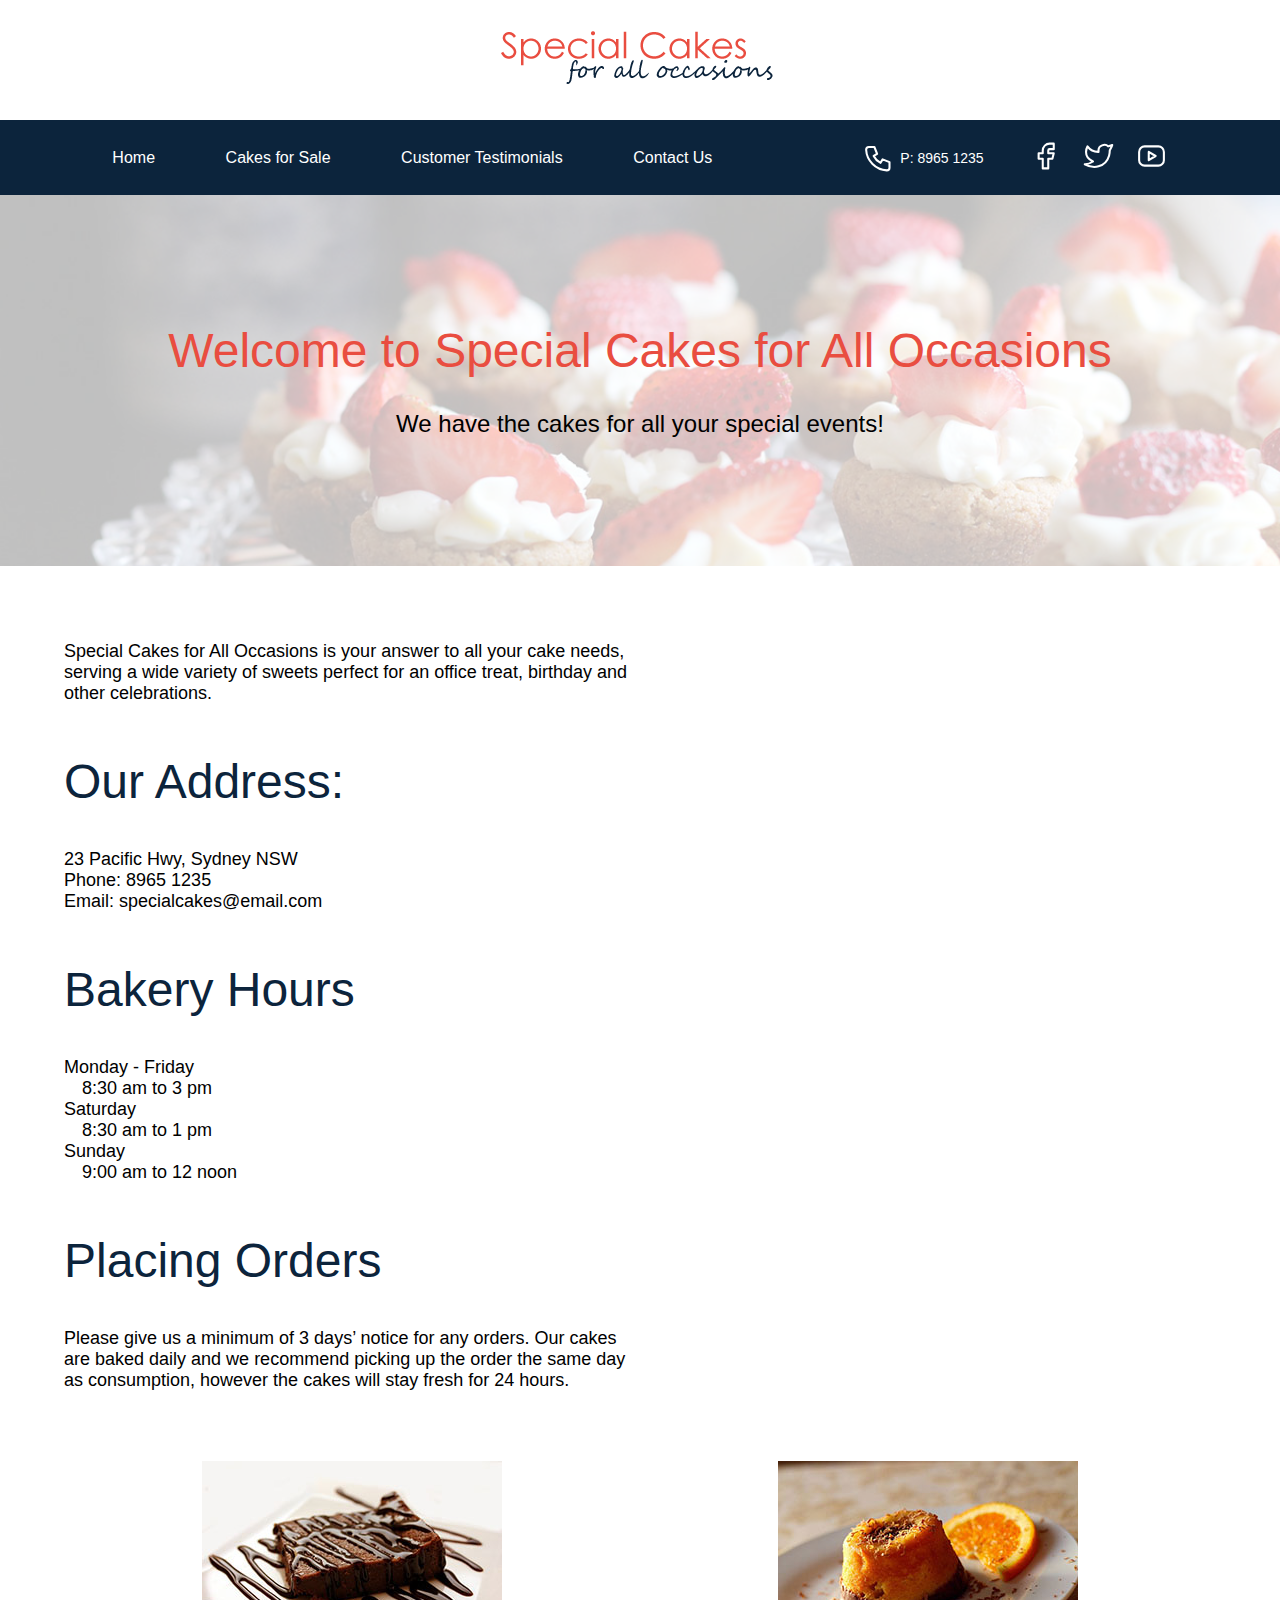
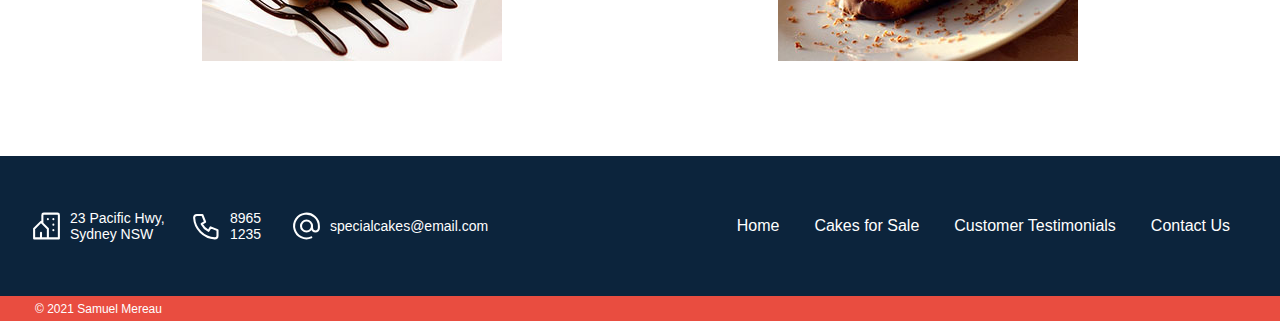
==== commit 3f564499: "update phone number and page title" ====
--- a/index.html
+++ b/index.html
@@ -48,7 +48,7 @@
                   d="M5 4h4l2 5l-2.5 1.5a11 11 0 0 0 5 5l1.5 -2.5l5 2v4a2 2 0 0 1 -2 2a16 16 0 0 1 -15 -15a2 2 0 0 1 2 -2"
                 />
               </svg>
-              <p>P: 8965 1234</p>
+              <p>P: 8965 1235</p>
             </div>
             <a href="https://facebook.com" target="_blank">
               <svg
@@ -133,7 +133,7 @@
       <section>
         <h2>Our Address:</h2>
         <p>
-          23 Pacific Hwy, Sydney NSW<br />Phone: 8965 1234<br />Email:
+          23 Pacific Hwy, Sydney NSW<br />Phone: 8965 1235<br />Email:
           specialcakes@email.com
         </p>
       </section>
@@ -208,7 +208,7 @@
                 d="M5 4h4l2 5l-2.5 1.5a11 11 0 0 0 5 5l1.5 -2.5l5 2v4a2 2 0 0 1 -2 2a16 16 0 0 1 -15 -15a2 2 0 0 1 2 -2"
               />
             </svg>
-            <p>8965 1234</p>
+            <p>8965 1235</p>
           </div>
           <div id="footer-email" class="footer-contact-info">
             <svg
